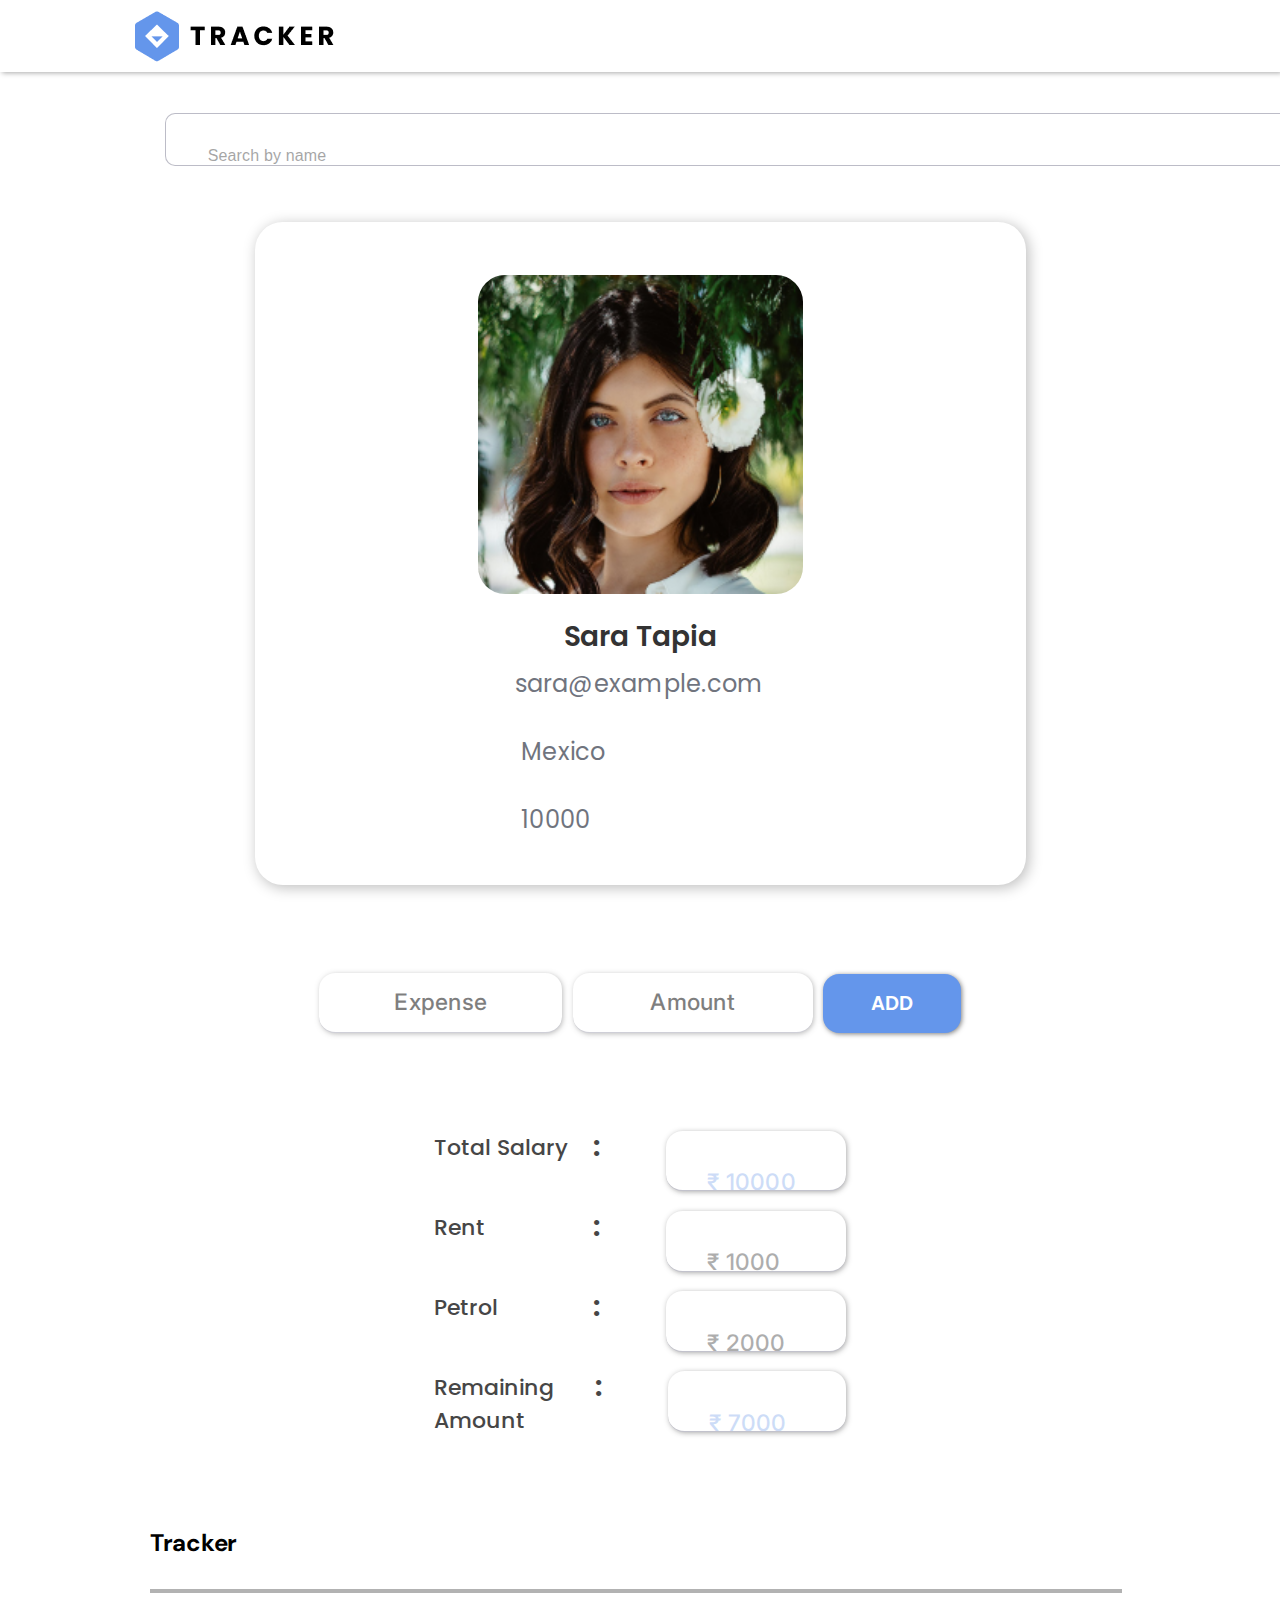
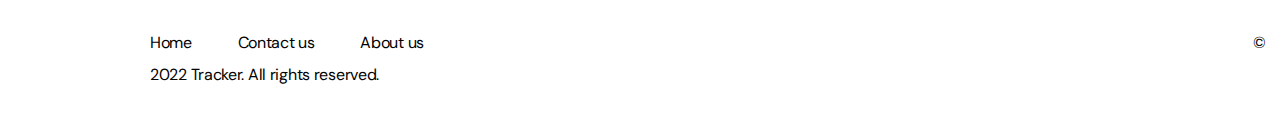
==== profile.html @ b0387162 "Add files via upload" ====
<!DOCTYPE html>
<html>
<head>
    <meta charset="UTF-8">
    <link href='https://fonts.googleapis.com/css?family=DM Sans' rel='stylesheet'>
        <link href='https://fonts.googleapis.com/css?family=Poppins' rel='stylesheet'>
        <link rel="preconnect" href="https://fonts.googleapis.com">
<link rel="preconnect" href="https://fonts.gstatic.com" crossorigin>
<link href="https://fonts.googleapis.com/css2?family=Inter:wght@500&display=swap" rel="stylesheet">
        
    <meta http-equiv="X-UA-Compatible" content="IE=edge">
    <title>profile  </title>
    <link rel="stylesheet" href="profilestyle.css">
</head>
<body>
    <div class="hole">
    <div class="logo">
   <a href="home.html"><img src="logo tracker.png" alt=""></a>
    </div> 
     <div class="container">
        <form class='form-inline'>
            <div class="input-group">
                <div>
                <input type='text' id='search'  placeholder="Search by name" >
                </div>
                <span class="input-group-btn">
                <button id="search-this"type="button" class="pull-right btn btn-default search-btn">
                <a href=""><img src="magnifying-glass-solid (1)-01.svg" alt="" ></a>
                </button>
                </span>
            </div>
        </form>
    <div class="prfile">
       <div class="card">
       <center>
         <div id="profile">
       <img src="Team Member 1 (7).png" alt="" style="border-radius: 26.9332px;"><br><br>
       <h3 style="color:#333333;">Sara Tapia</h3>
    </div></center>
 
    <div class="detail">
    <div id="img1">
    <img src="Vector.svg" alt="">
    <p>sara@example.com</p>
        </div><br>
<div id="img2">
    <img src="Vector-1.svg" alt="">
    <p>Mexico</p>
</div><br>
    <div id="img3">
        <img src="Vector-2.svg" alt="">
        <p>10000</p>
    </div>
    </div>
    
      </div>
    </div>
<div class="button">
        <input type="submit" value="Expense" name="" id="bt1">
        <input type="submit" value="Amount" name="" id="bt2">
        <input type="submit" value="ADD" name="" id="bt3">
</div>
<div class="expence">
    <div class="ex1">
    <label for="quantity">Total Salary</label>
    <h3>:</h3>
    <input type="text" id="quantity1" placeholder="₹ 10000" name="quantity" min="1" max="10">
</div>
<div class="ex2">
    <label for="quantity">Rent</label>
    <h3>:</h3>

    <input type="text" id="quantity" placeholder="₹ 1000"name="quantity" min="1" max="10">
</div>
<div class="ex3">
    <label for="quantity">Petrol</label>
    <h3>:</h3>

    <input type="text" id="quantity" placeholder="₹ 2000"name="quantity" min="1" max="10">
</div> 
<div class="ex4">
    <label for="quantity">Remaining Amount</label>
    <h3>:</h3>
    <input type="text" id="quantity4" placeholder="₹ 7000"name="quantity" min="1" max="10">
</div>


</div>
</div>
<div id="footer">
    <h4>Tracker</h4><br>
    <hr><br>
    <p>Home</p><span class="tab"></span>
    <p>Contact us</p><span class="tab"></span>
    <p>About us</p>
    <p class="foot_nm">© 2022 Tracker. All rights reserved.</p>
</div>
</div>
        </body>
        </html>
---- profilestyle.css ----
*{
    margin:0px;
    padding: 0px;
}
.logo{
height: 72px; 
max-width: 100%;
left: 0px;
top: 0px;
border-radius: 0px;
box-shadow: 2px 1px 5px #aaaaaa;
}
.logo img{
    margin-left: 135px;
    margin-top:11px;
    margin-bottom:11px;;
}
#search {
  box-sizing: border-box;
  position: absolute;
  width: 1200px;
  height: 53px;
  left: 50px;
  top: 113px;
  background: #FFFFFF;
  opacity: 0.7;
  border: 1px solid rgba(21, 20, 57, 0.4);
  border-radius: 10px;
  margin-left:115px;
  background-image: url(xmark-solid-01.svg);
  background-size: 16px 16px;
  background-repeat: no-repeat;
  background-position: 69rem 1rem;
   
  }
  .input-group-btn img{
    width: 100px;
   
  }
  #search-this img{
    width: 50px;
    height: 20px;
     margin-top:10px ; 
     padding-right:1800px;
  }
  
  .search-btn {
    
    border-radius: [object Object]px;
    cursor:pointer;
    border: 0px;
    position: absolute;
    width: 65px;
    height: 54px;
    left: 1240px;
    top: 112px;
    background: #6496EB;
    border-radius: 0px 9px 9px 0px;
    margin-left: 62px;
    display: flex;
    justify-content: center;
    align-items: center;
    
  }
  .form-inline img{
    height: 12.616437911987305px;
    width: 12.616437911987305px;
    left: 6.30810546875px;
    top: 6.3082275390625px;
    border-radius: 0px;
    position: absolute;

  }
::placeholder{
    position: absolute;
    margin-left: 31.64px;
    padding-top: 15px;
    padding-bottom: 21.08px;
    padding-right: 164.67px;
    padding-left: 10px;
    font-style: normal;
    font-weight: 500;
    font-size: 16px;
    line-height: 10px;
    letter-spacing: 0.01em;
    color: #000000;
    opacity: 0.5;
  }
.card{
width:771px;
height:610px;
background: #FFFFFF;
box-shadow: 2.81315px 2.81315px 14.0658px rgba(0, 0, 0, 0.25);
border-radius: 27.9059px;
margin-top:150px;
padding-top: 53.42px;
}

  #profile img{
    width:325px;
    height:318.92px;}

  #profile h3{
    font-family: 'Poppins';
font-style: normal;
font-weight: 600;
font-size: 28px;
  }

  .detail{
    font-family: 'Poppins';
font-style: normal;
font-weight: 400;
font-size: 24px;
line-height: 51px;
letter-spacing: 0.01em;
color: #70747E;
}

  #img1{
    display: inline-flex;
  }
  #img1 p{
    margin-left:10px;
    padding-left: 0px;
  }
  #img2{
    display: inline-flex;
  }
  #img3{
    display: inline-flex;
  }
  .detail p {
    padding-left:16.69px;
    margin-left: 0px;
    
  }
  .detail{
    padding-left: 250px; 
  }
  .button{
    width: 652px;
      display: flex;
      flex-wrap: wrap;
      align-items: center;
      justify-content: space-around;
      padding: 87.96px;
      
  }

  #bt1{

      box-sizing: border-box;
      width: 243.28px;
      height: 59.6px;
      background: #FFFFFF;
      opacity: 0.7;
      border-radius: 16.33px;
      border: 10px;
      font-family: 'Inter';
      font-style: normal;
      font-weight: 500;
      font-size: 22.8586px;
      line-height: 11px;
      letter-spacing: 0.01em;
      color: #000000;
      opacity: 0.5;
      box-shadow: 1px 1px 5px rgba(0, 0, 0, 0.5);
      border-bottom: 0.816377px solid rgba(21, 20, 57, 0.4);
      border-radius: 16.3275px;
      cursor: pointer;

  }
  #bt2{
    box-sizing: border-box;
    width: 240px;
    height: 59.6px;
    border-radius: 16.33px;
    border: 10px;
    box-shadow: 1px 1px 5px rgba(0, 0, 0, 0.5);
    background: #FFFFFF;
    opacity: 0.7;
    font-family: 'Inter';
    font-style: normal;
    font-weight: 500;
    font-size: 22.8586px;
    line-height: 11px;
    letter-spacing: 0.01em;
    color: #000000;
    opacity: 0.5;
    border-bottom: 0.816377px solid rgba(21, 20, 57, 0.4);
    border-radius: 16.3275px;
    cursor: pointer;
 }

  #bt3{
    font-family: 'Poppins';
    font-style: normal;
    font-weight: 600;
    font-size: 19.5068px;
    line-height: 29px;
    color: #ffffff;
    height: 59px;
    width: 138px;
    border-radius: 13.004517555236816px;
    background: #6496EB;
    border-radius: 16.33px;
    border: 10px;
    box-shadow: 1px 1px 5px rgba(0, 0, 0, 0.5);
    cursor: pointer;

  }
.container
{
  display: flex;
  align-items: center;
  justify-content: center;
  flex-direction: column;
  flex-wrap: wrap;
}
.expence{
  display: flex;
  flex-direction: column;
  Width:555.28px;
  Height:321px;
  align-items: center;
  justify-content: space-around;
  font-family: 'Poppins';
  font-style: normal;
  font-weight: 500;
  font-size: 22px;
  line-height: 33px;
  color: #333333;
  opacity: 0.9;
}
.ex1,.ex2,.ex3,.ex4{
display: flex;
justify-content: space-around;
width:411.28px;
}
.ex1 label{
  width: 214px;  
}

.ex2 label{
  width: 214px;
}
.ex3 label{
  width: 214px;
}
.ex4 label{
  width: 200px;
  height: 50px;
}
.ex4 h3{
  margin-left: 14px;
}
.expence input{
  background: #ffffff;
  height: 59.59553527832031px;
width: 243.2803955078125px;
margin-left: 66px;
border-radius: 16.33px;
border: 10px;
box-shadow: 1px 1px 5px rgba(0, 0, 0, 0.5);
opacity: 0.7;
border-bottom: 0.816377px solid rgba(21, 20, 57, 0.4);

}
.expence ::placeholder{
  padding-left:10px;
  padding-top: 15px;
  font-family: 'Inter';
  font-style: normal;
  font-weight: 500;
  font-size: 22.8586px;
  line-height: 16px;
}

.ex1 ::placeholder{
  color: #6496EB;
}

.ex4 ::placeholder{
  color: #6496EB;
}
#footer{
  padding-left: 150px;
  font-family: 'DM Sans';
  font-style: normal;
  font-weight: 700;
  font-size: 24px;
  line-height: 31px;
  letter-spacing: -0.292683px;
  color: #000000;
  padding-bottom: 47px;
  margin-top: 85px;
}

#footer p{
  display: inline;
  height: 26px;
  top: calc(50% - 26px/2 + 62.4px);
  font-family: 'DM Sans';
  font-style: normal;
  font-weight: 400;
  font-size: 16px;
  line-height: 26px;
  padding: 0%;
  color: #000000;
}

.tab {
  display: inline-block;
  margin-left: 40px;
  }

.foot_nm{
margin-left:91.5vh;
}

hr{
  left: 5%;
  right: 9.31%;
  top: 50%;
  bottom: 49.17%;
  margin-right: 158px;
  mix-blend-mode: normal;
  opacity: 0.3;
  border: 2px solid #000000;
  }

@media only screen and (max-width: 1000px) {
  #search{
    width: 800px;
    margin-left: 5%;
  } 

  .search-btn{
    left: 800px;
  }
  #search-this img{
    padding: 0%;
    margin: 0%;
    top: 10px;
  }
  body{
    width: 1000px;
  }
 
  .hole{
   margin-bottom: 222px;
  }

}
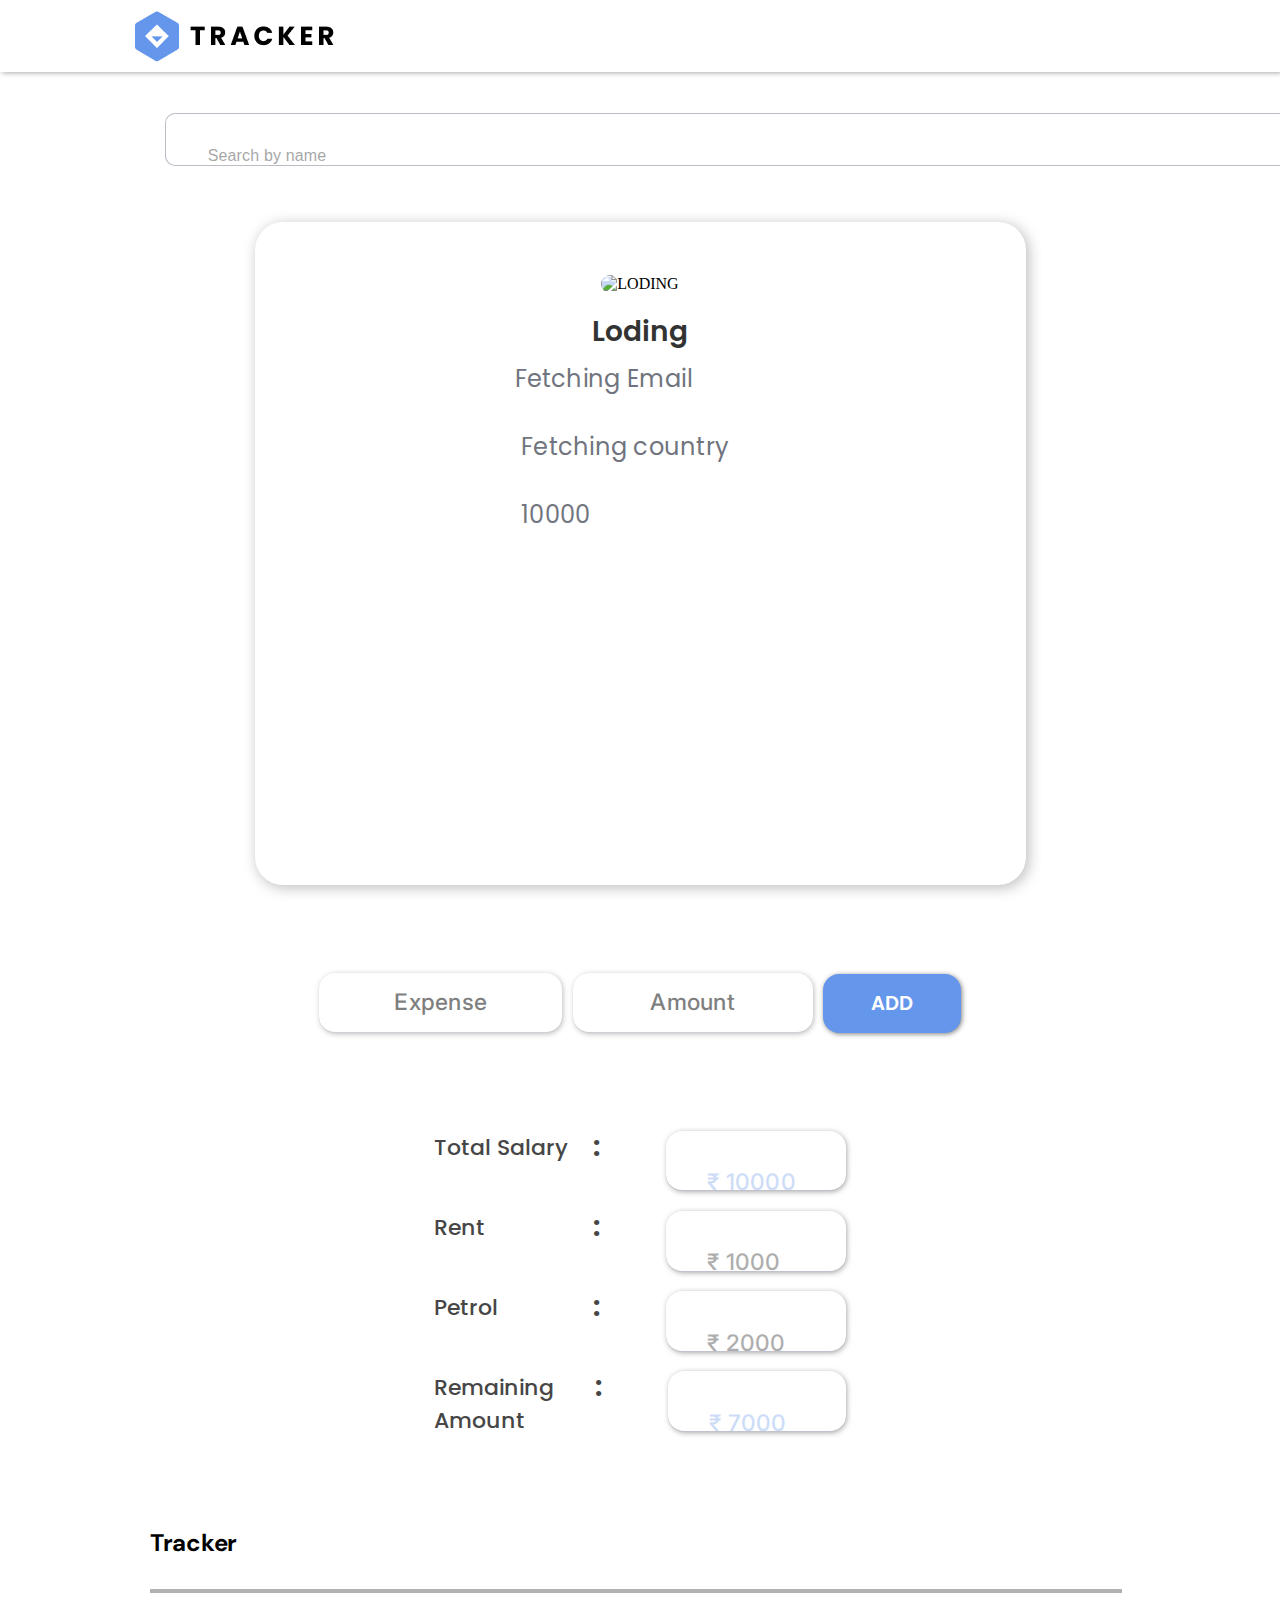
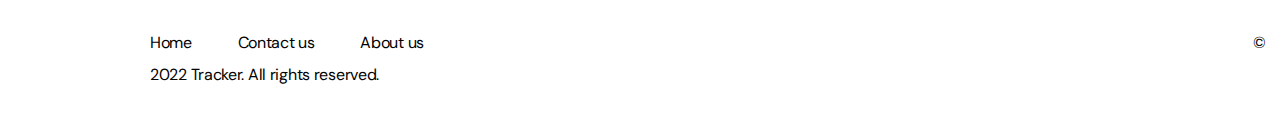
==== commit 6e1347d6: "profile.html" ====
--- a/profile.html
+++ b/profile.html
@@ -3,98 +3,118 @@
 <head>
     <meta charset="UTF-8">
     <link href='https://fonts.googleapis.com/css?family=DM Sans' rel='stylesheet'>
-        <link href='https://fonts.googleapis.com/css?family=Poppins' rel='stylesheet'>
-        <link rel="preconnect" href="https://fonts.googleapis.com">
-<link rel="preconnect" href="https://fonts.gstatic.com" crossorigin>
-<link href="https://fonts.googleapis.com/css2?family=Inter:wght@500&display=swap" rel="stylesheet">
-        
+    <link href='https://fonts.googleapis.com/css?family=Poppins' rel='stylesheet'>
+    <link rel="preconnect" href="https://fonts.googleapis.com">
+    <link rel="preconnect" href="https://fonts.gstatic.com" crossorigin>
+    <link href="https://fonts.googleapis.com/css2?family=Inter:wght@500&display=swap" rel="stylesheet">
     <meta http-equiv="X-UA-Compatible" content="IE=edge">
-    <title>profile  </title>
+    <title>Profile</title>
     <link rel="stylesheet" href="profilestyle.css">
 </head>
 <body>
     <div class="hole">
-    <div class="logo">
-   <a href="home.html"><img src="logo tracker.png" alt=""></a>
-    </div> 
-     <div class="container">
-        <form class='form-inline'>
-            <div class="input-group">
-                <div>
-                <input type='text' id='search'  placeholder="Search by name" >
+        <div class="logo">
+            <a href="home.html"><img src="logo tracker.png" alt=""></a>
+        </div> 
+        <div class="container">
+            <form class='form-inline'>
+                <div class="input-group">
+                    <div>
+                        <input type='text' id='search'  placeholder="Search by name" >
+                    </div>
+                    <span class="input-group-btn">
+                        <button id="search-this" type="button" class="pull-right btn btn-default search-btn">
+                            <a href=""><img src="magnifying-glass-solid (1)-01.svg" alt=""></a>
+                        </button>
+                    </span>
                 </div>
-                <span class="input-group-btn">
-                <button id="search-this"type="button" class="pull-right btn btn-default search-btn">
-                <a href=""><img src="magnifying-glass-solid (1)-01.svg" alt="" ></a>
-                </button>
-                </span>
+            </form>
+            <div class="prfile">
+                <div class="card">
+                    <center>
+                        <div id="profile">
+                            <img src="loding image.png" alt="LODING" style="border-radius: 26.9332px;"><br><br>
+                            <h3 style="color:#333333;">Loding</h3>
+                        </div>
+                    </center>
+                    <div class="detail">
+                        <div id="img1">
+                            <img src="Vector.svg" alt="">
+                            <p>Fetching Email</p>
+                        </div><br>
+                        <div id="img2">
+                            <img src="Vector-1.svg" alt="">
+                            <p>Fetching country</p>
+                        </div><br>
+                        <div id="img3">
+                            <img src="Vector-2.svg" alt="">
+                            <p>10000</p>
+                        </div>
+                    </div>
+                </div>
             </div>
-        </form>
-    <div class="prfile">
-       <div class="card">
-       <center>
-         <div id="profile">
-       <img src="Team Member 1 (7).png" alt="" style="border-radius: 26.9332px;"><br><br>
-       <h3 style="color:#333333;">Sara Tapia</h3>
-    </div></center>
- 
-    <div class="detail">
-    <div id="img1">
-    <img src="Vector.svg" alt="">
-    <p>sara@example.com</p>
-        </div><br>
-<div id="img2">
-    <img src="Vector-1.svg" alt="">
-    <p>Mexico</p>
-</div><br>
-    <div id="img3">
-        <img src="Vector-2.svg" alt="">
-        <p>10000</p>
+            <div class="button">
+                <input type="submit" value="Expense" name="" id="bt1">
+                <input type="submit" value="Amount" name="" id="bt2">
+                <input type="submit" value="ADD" name="" id="bt3">
+            </div>
+            <div class="expence">
+                <div class="ex1">
+                    <label for="quantity">Total Salary</label>
+                    <h3>:</h3>
+                    <input type="text" id="quantity1" placeholder="₹ 10000" name="quantity" min="1" max="10">
+                </div>
+                <div class="ex2">
+                    <label for="quantity">Rent</label>
+                    <h3>:</h3>
+                    <input type="text" id="quantity" placeholder="₹ 1000"name="quantity" min="1" max="10">
+                </div>
+                <div class="ex3">
+                    <label for="quantity">Petrol</label>
+                    <h3>:</h3>
+                    <input type="text" id="quantity" placeholder="₹ 2000"name="quantity" min="1" max="10">
+                </div> 
+                <div class="ex4">
+                    <label for="quantity">Remaining Amount</label>
+                    <h3>:</h3>
+                    <input type="text" id="quantity4" placeholder="₹ 7000"name="quantity" min="1" max="10">
+                </div>
+            </div>
+        </div>
+        <div id="footer">
+            <h4>Tracker</h4><br>
+            <hr><br>
+            <p>Home</p><span class="tab"></span>
+            <p>Contact us</p><span class="tab"></span>
+            <p>About us</p>
+            <p class="foot_nm">© 2022 Tracker. All rights reserved.</p>
+        </div>
     </div>
-    </div>
-    
-      </div>
-    </div>
-<div class="button">
-        <input type="submit" value="Expense" name="" id="bt1">
-        <input type="submit" value="Amount" name="" id="bt2">
-        <input type="submit" value="ADD" name="" id="bt3">
-</div>
-<div class="expence">
-    <div class="ex1">
-    <label for="quantity">Total Salary</label>
-    <h3>:</h3>
-    <input type="text" id="quantity1" placeholder="₹ 10000" name="quantity" min="1" max="10">
-</div>
-<div class="ex2">
-    <label for="quantity">Rent</label>
-    <h3>:</h3>
+    <script>
+        // Fetch data from the API
+        fetch("https://randomuser.me/api/?results=10")
+            .then(response => response.json())
+            .then(data => {
+                const user = data.results[0];
 
-    <input type="text" id="quantity" placeholder="₹ 1000"name="quantity" min="1" max="10">
-</div>
-<div class="ex3">
-    <label for="quantity">Petrol</label>
-    <h3>:</h3>
+                const profileImage = document.querySelector("#profile img");
+                profileImage.src = user.picture.large;
 
-    <input type="text" id="quantity" placeholder="₹ 2000"name="quantity" min="1" max="10">
-</div> 
-<div class="ex4">
-    <label for="quantity">Remaining Amount</label>
-    <h3>:</h3>
-    <input type="text" id="quantity4" placeholder="₹ 7000"name="quantity" min="1" max="10">
-</div>
+                const profileName = document.querySelector("#profile h3");
+                profileName.textContent = `${user.name.first} ${user.name.last}`;
 
+                const email = document.querySelector("#img1 p");
+                email.textContent = user.email;
 
-</div>
-</div>
-<div id="footer">
-    <h4>Tracker</h4><br>
-    <hr><br>
-    <p>Home</p><span class="tab"></span>
-    <p>Contact us</p><span class="tab"></span>
-    <p>About us</p>
-    <p class="foot_nm">© 2022 Tracker. All rights reserved.</p>
-</div>
-</div>
-        </body>
-        </html>
+                const location = document.querySelector("#img2 p");
+                location.textContent = user.location.country;
+
+                const remainingAmount = document.querySelector("#quantity4");
+                remainingAmount.placeholder = "₹ 7000";
+            })
+            .catch(error => {
+                console.error("Error fetching profile data:", error);
+            });
+    </script>
+</body>
+</html>
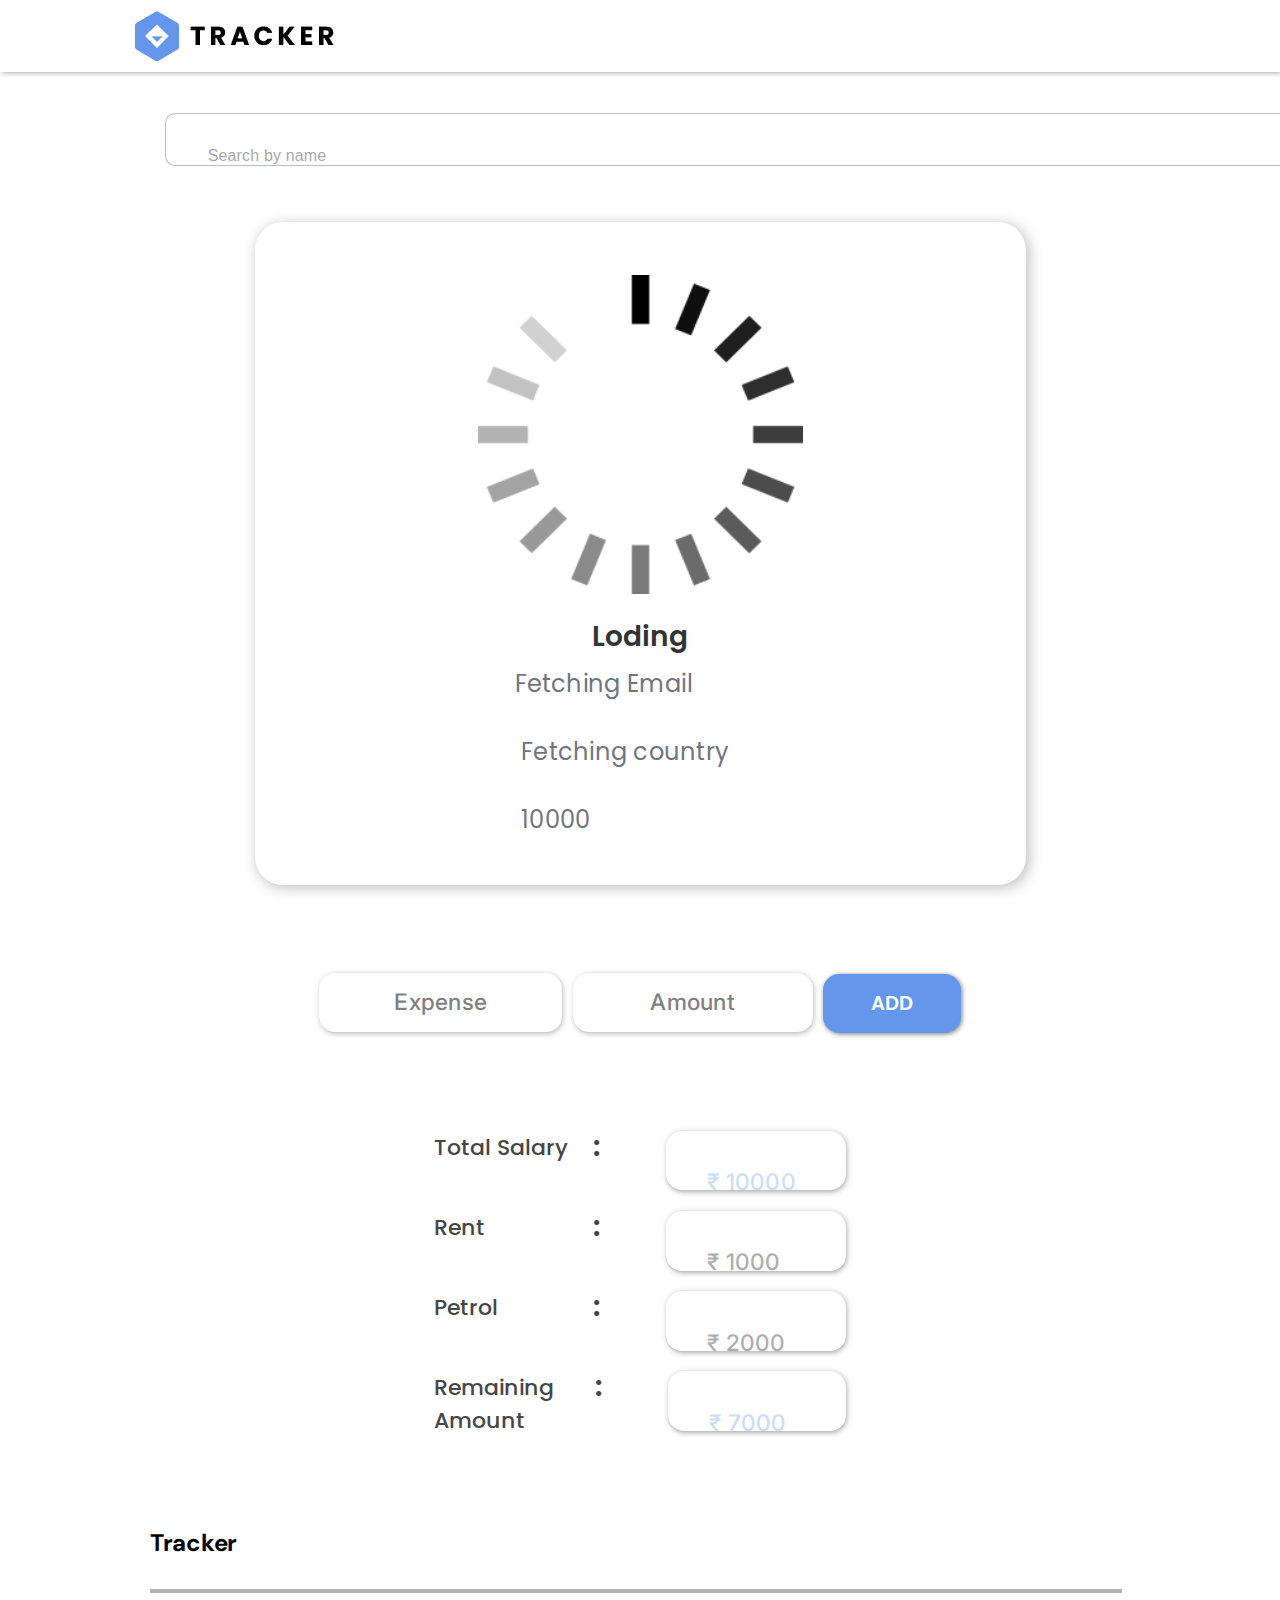
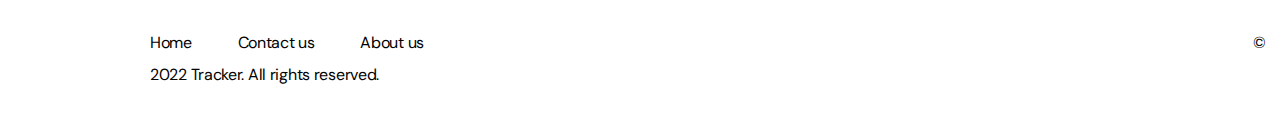
==== commit 42e1fc91: "profile.html" ====
--- a/profile.html
+++ b/profile.html
@@ -90,31 +90,28 @@
             <p class="foot_nm">© 2022 Tracker. All rights reserved.</p>
         </div>
     </div>
-    <script>
-        // Fetch data from the API
-        fetch("https://randomuser.me/api/?results=10")
-            .then(response => response.json())
-            .then(data => {
-                const user = data.results[0];
+   <script>
+    const urlParams = new URLSearchParams(window.location.search);
+    const myParam = JSON.parse(urlParams.get('data'));
 
-                const profileImage = document.querySelector("#profile img");
-                profileImage.src = user.picture.large;
+    //console.log(myParam)
+    ( () => {
+        const profileImage = document.querySelector("#profile img");
+        profileImage.src = myParam.picture.large;
 
-                const profileName = document.querySelector("#profile h3");
-                profileName.textContent = `${user.name.first} ${user.name.last}`;
+        const profileName = document.querySelector("#profile h3")
+        profileName.textContent = `${myParam.name.first} ${myParam.name.last}`;
 
-                const email = document.querySelector("#img1 p");
-                email.textContent = user.email;
+        const email = document.querySelector("#img1 p");
+        email.textContent = myParam.email;
 
-                const location = document.querySelector("#img2 p");
-                location.textContent = user.location.country;
+        const location = document.querySelector("#img2 p");
+        location.textContent = myParam.location.country;
 
-                const remainingAmount = document.querySelector("#quantity4");
-                remainingAmount.placeholder = "₹ 7000";
-            })
-            .catch(error => {
-                console.error("Error fetching profile data:", error);
-            });
-    </script>
+        const remainingAmount = document.querySelector("#quantity4");
+        remainingAmount.placeholder = "₹ 7000";
+    } )();
+    
+</script>
 </body>
 </html>
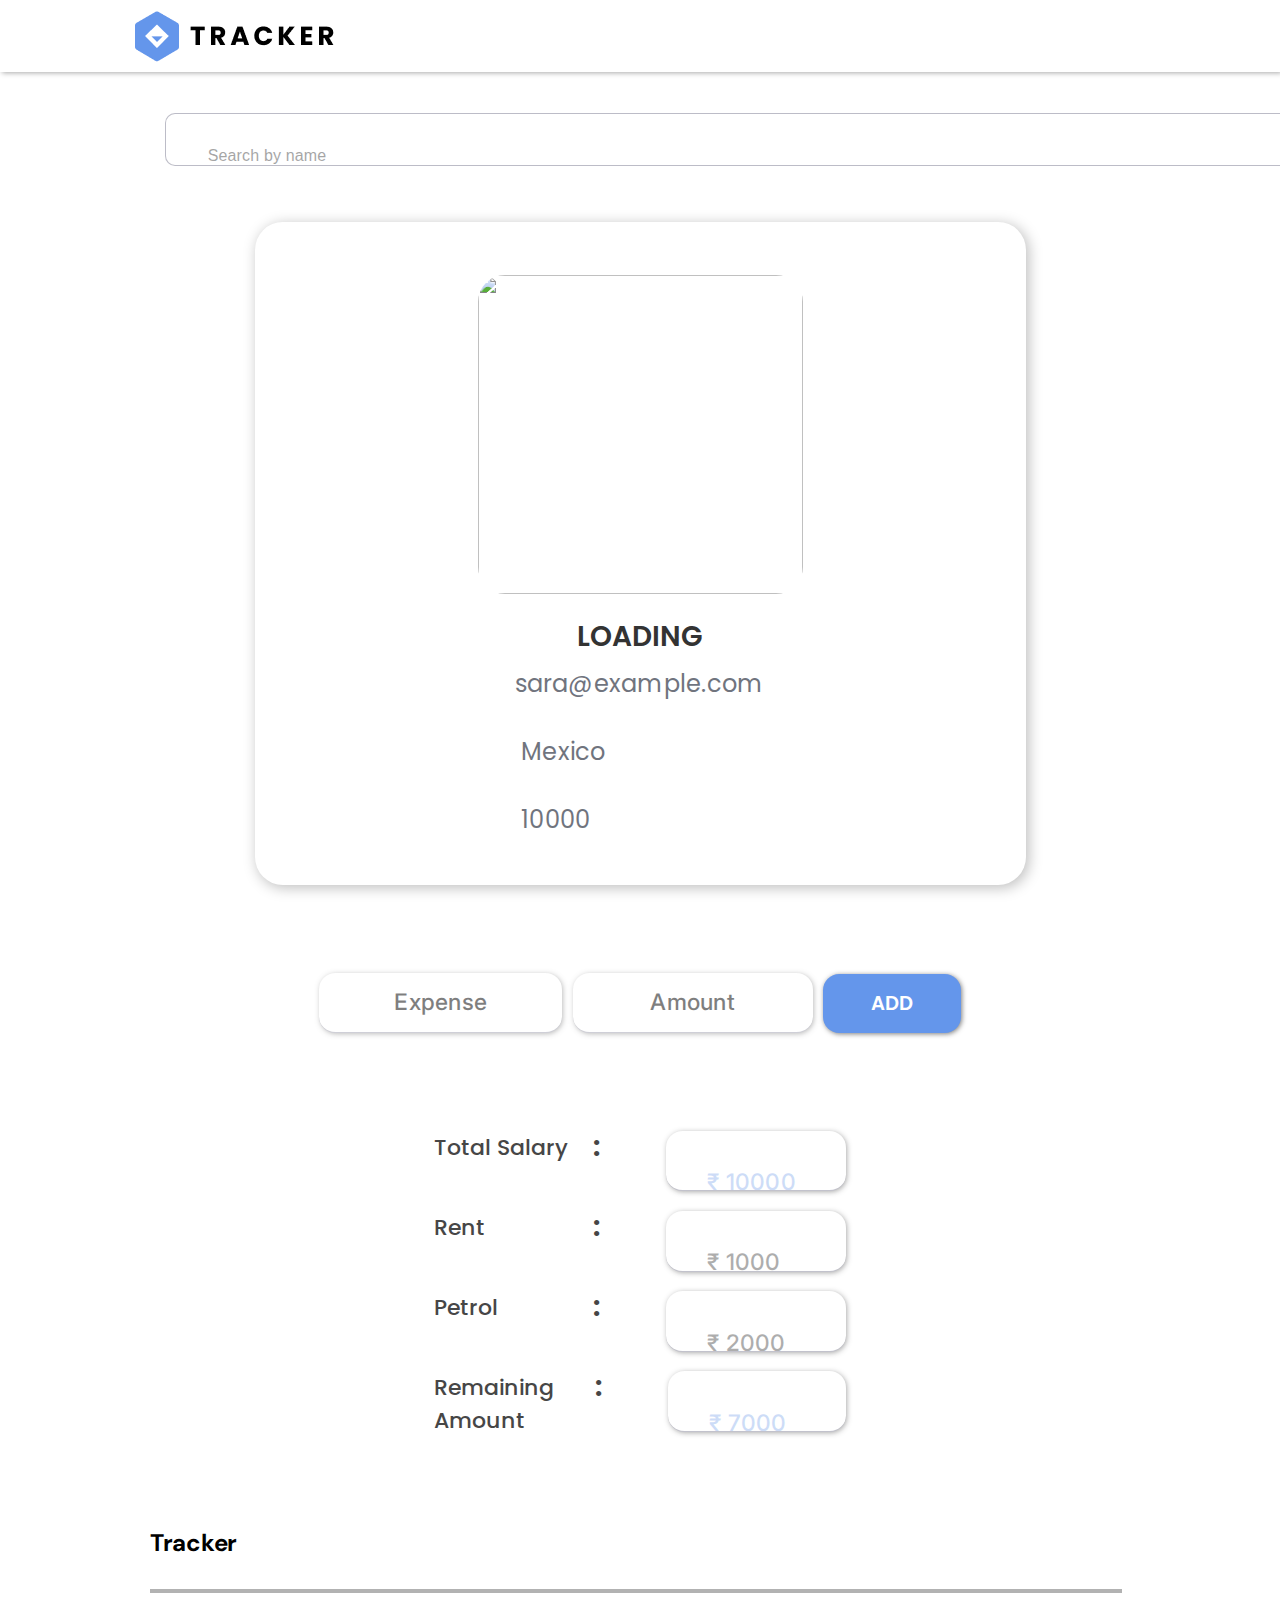
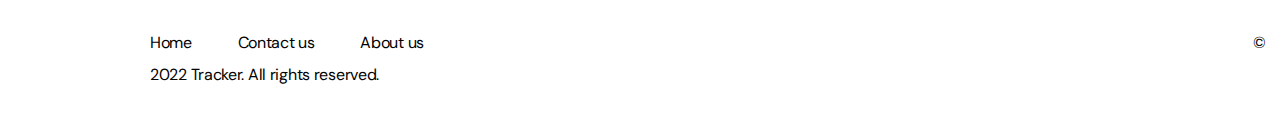
==== commit d23a8e24: "profile.html" ====
--- a/profile.html
+++ b/profile.html
@@ -3,94 +3,90 @@
 <head>
     <meta charset="UTF-8">
     <link href='https://fonts.googleapis.com/css?family=DM Sans' rel='stylesheet'>
-    <link href='https://fonts.googleapis.com/css?family=Poppins' rel='stylesheet'>
-    <link rel="preconnect" href="https://fonts.googleapis.com">
-    <link rel="preconnect" href="https://fonts.gstatic.com" crossorigin>
-    <link href="https://fonts.googleapis.com/css2?family=Inter:wght@500&display=swap" rel="stylesheet">
+        <link href='https://fonts.googleapis.com/css?family=Poppins' rel='stylesheet'>
+        <link rel="preconnect" href="https://fonts.googleapis.com">
+<link rel="preconnect" href="https://fonts.gstatic.com" crossorigin>
+<link href="https://fonts.googleapis.com/css2?family=Inter:wght@500&display=swap" rel="stylesheet">
+        
     <meta http-equiv="X-UA-Compatible" content="IE=edge">
-    <title>Profile</title>
+    <title>profile  </title>
     <link rel="stylesheet" href="profilestyle.css">
 </head>
 <body>
+
     <div class="hole">
-        <div class="logo">
-            <a href="home.html"><img src="logo tracker.png" alt=""></a>
-        </div> 
-        <div class="container">
-            <form class='form-inline'>
-                <div class="input-group">
-                    <div>
-                        <input type='text' id='search'  placeholder="Search by name" >
-                    </div>
-                    <span class="input-group-btn">
-                        <button id="search-this" type="button" class="pull-right btn btn-default search-btn">
-                            <a href=""><img src="magnifying-glass-solid (1)-01.svg" alt=""></a>
-                        </button>
-                    </span>
+    <div class="logo">
+   <a href="home.html"><img src="logo tracker.png" alt=""></a>
+    </div> 
+     <div class="container">
+        <form class='form-inline'>
+            <div class="input-group">
+                <div>
+                <input type='text' id='search'  placeholder="Search by name" >
                 </div>
-            </form>
-            <div class="prfile">
-                <div class="card">
-                    <center>
-                        <div id="profile">
-                            <img src="loding image.png" alt="LODING" style="border-radius: 26.9332px;"><br><br>
-                            <h3 style="color:#333333;">Loding</h3>
-                        </div>
-                    </center>
-                    <div class="detail">
-                        <div id="img1">
-                            <img src="Vector.svg" alt="">
-                            <p>Fetching Email</p>
-                        </div><br>
-                        <div id="img2">
-                            <img src="Vector-1.svg" alt="">
-                            <p>Fetching country</p>
-                        </div><br>
-                        <div id="img3">
-                            <img src="Vector-2.svg" alt="">
-                            <p>10000</p>
-                        </div>
-                    </div>
-                </div>
+                <span class="input-group-btn">
+                <button id="search-this"type="button" class="pull-right btn btn-default search-btn">
+                <a href=""><img src="magnifying-glass-solid (1)-01.svg" alt="" ></a>
+                </button>
+                </span>
             </div>
-            <div class="button">
-                <input type="submit" value="Expense" name="" id="bt1">
-                <input type="submit" value="Amount" name="" id="bt2">
-                <input type="submit" value="ADD" name="" id="bt3">
-            </div>
-            <div class="expence">
-                <div class="ex1">
-                    <label for="quantity">Total Salary</label>
-                    <h3>:</h3>
-                    <input type="text" id="quantity1" placeholder="₹ 10000" name="quantity" min="1" max="10">
-                </div>
-                <div class="ex2">
-                    <label for="quantity">Rent</label>
-                    <h3>:</h3>
-                    <input type="text" id="quantity" placeholder="₹ 1000"name="quantity" min="1" max="10">
-                </div>
-                <div class="ex3">
-                    <label for="quantity">Petrol</label>
-                    <h3>:</h3>
-                    <input type="text" id="quantity" placeholder="₹ 2000"name="quantity" min="1" max="10">
-                </div> 
-                <div class="ex4">
-                    <label for="quantity">Remaining Amount</label>
-                    <h3>:</h3>
-                    <input type="text" id="quantity4" placeholder="₹ 7000"name="quantity" min="1" max="10">
-                </div>
-            </div>
-        </div>
-        <div id="footer">
-            <h4>Tracker</h4><br>
-            <hr><br>
-            <p>Home</p><span class="tab"></span>
-            <p>Contact us</p><span class="tab"></span>
-            <p>About us</p>
-            <p class="foot_nm">© 2022 Tracker. All rights reserved.</p>
-        </div>
+        </form>
+    <div class="profile">
+       <div class="card">
+       <center>
+         <div id="profile">
+       <img src="" alt="" style="border-radius: 26.9332px;"><br><br>
+       <h3 style="color:#333333;">LOADING</h3>
+    </div></center>
+
+ 
+    <div class="detail">
+    <div id="img1">
+    <img src="Vector.svg" alt="">
+    <p>sara@example.com</p>
+        </div><br>
+<div id="img2">
+    <img src="Vector-1.svg" alt="">
+    <p>Mexico</p>
+</div><br>
+    <div id="img3">
+        <img src="Vector-2.svg" alt="">
+        <p>10000</p>
     </div>
-   <script>
+    </div>
+    
+      </div>
+    </div>
+<div class="button">
+        <input type="submit" value="Expense" name="" id="bt1">
+        <input type="submit" value="Amount" name="" id="bt2">
+        <input type="submit" value="ADD" name="" id="bt3">
+</div>
+<div class="expence">
+    <div class="ex1">
+    <label for="quantity">Total Salary</label>
+    <h3>:</h3>
+    <input type="text" id="quantity1" placeholder="₹ 10000" text-align="center" name="quantity" min="1" max="10">
+</div>
+<div class="ex2">
+    <label for="quantity">Rent</label>
+    <h3>:</h3>
+
+    <input type="text" id="quantity" placeholder="₹ 1000"name="quantity" min="1" max="10">
+</div>
+<div class="ex3">
+    <label for="quantity">Petrol</label>
+    <h3>:</h3>
+
+    <input type="text" id="quantity" placeholder="₹ 2000"name="quantity" min="1" max="10">
+</div> 
+<div class="ex4">
+    <label for="quantity">Remaining Amount</label>
+    <h3>:</h3>
+    <input type="text" id="quantity4" placeholder="₹ 7000"name="quantity" min="1" max="10">
+</div>
+
+<script>
     const urlParams = new URLSearchParams(window.location.search);
     const myParam = JSON.parse(urlParams.get('data'));
 
@@ -113,5 +109,16 @@
     } )();
     
 </script>
-</body>
-</html>
+</div>
+</div>
+<div id="footer">
+    <h4>Tracker</h4><br>
+    <hr><br>
+    <p>Home</p><span class="tab"></span>
+    <p>Contact us</p><span class="tab"></span>
+    <p>About us</p>
+    <p class="foot_nm">© 2022 Tracker. All rights reserved.</p>
+</div>
+</div>
+        </body>
+        </html>
